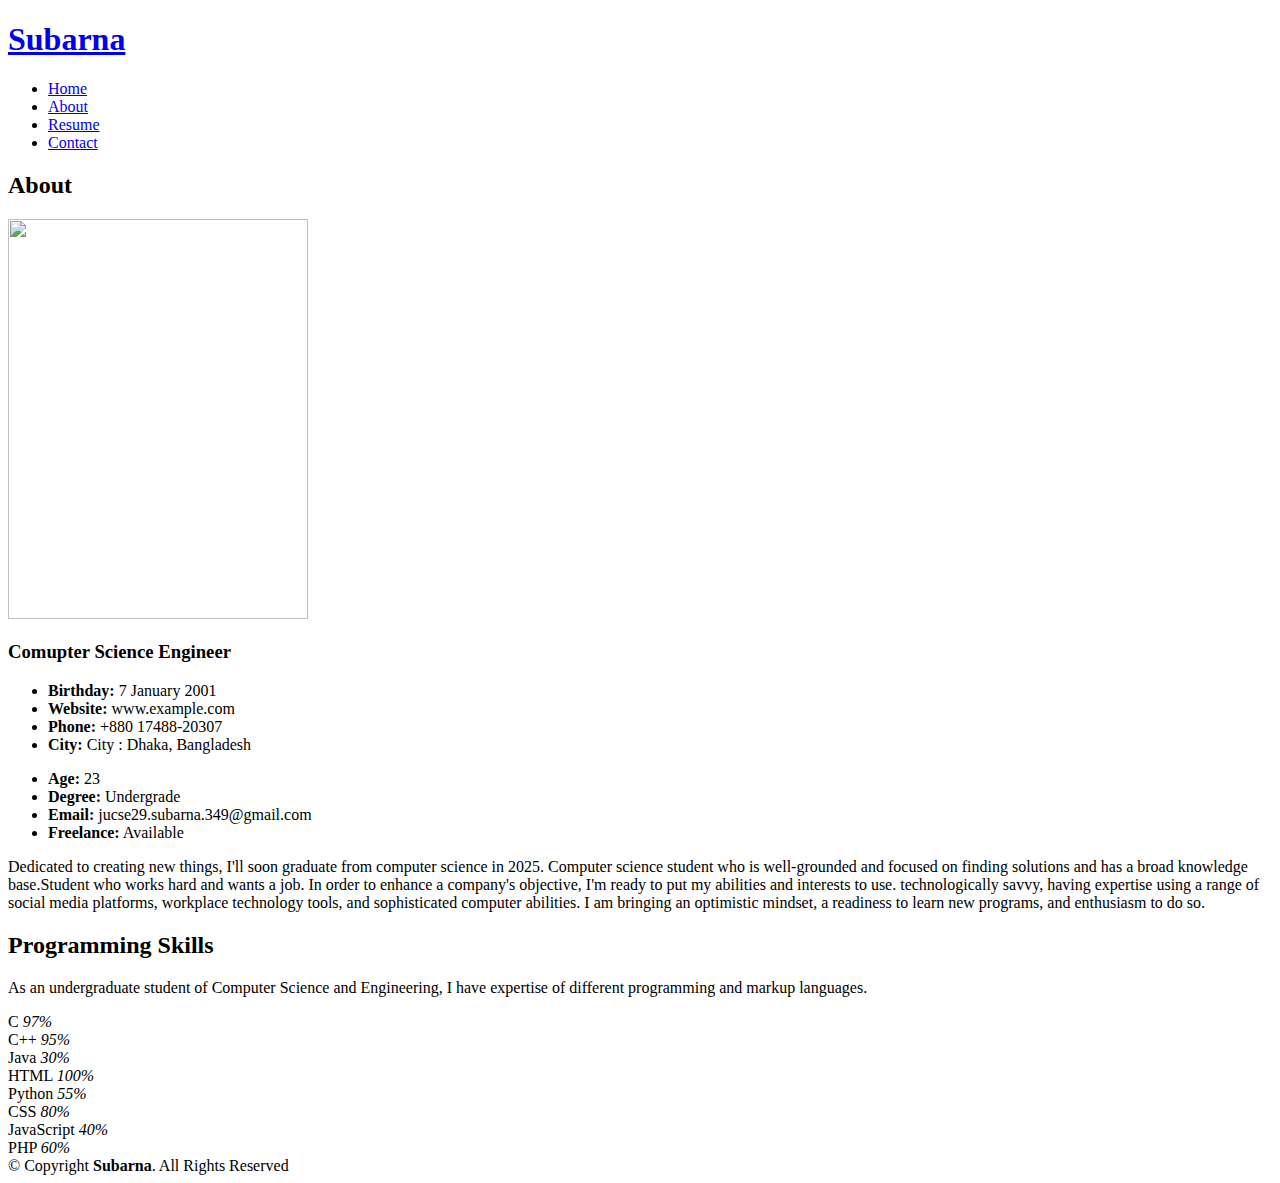
==== about.html @ f88e6828 "commit 1" ====
<!DOCTYPE html>
<html lang="en">

<head>
  <meta charset="utf-8">
  <meta content="width=device-width, initial-scale=1.0" name="viewport">

  <title>About - Subarna Saha</title>
  <meta content="" name="description">
  <meta content="" name="keywords">

  <!-- Favicons -->
  <link href="assets/img/favicon.png" rel="icon">
  <link href="assets/img/apple-touch-icon.png" rel="apple-touch-icon">

  <!-- Google Fonts -->
  <link href="https://fonts.googleapis.com/css?family=Open+Sans:300,300i,400,400i,600,600i,700,700i|Raleway:300,300i,400,400i,500,500i,600,600i,700,700i|Poppins:300,300i,400,400i,500,500i,600,600i,700,700i" rel="stylesheet">

  <!-- Vendor CSS Files -->
  <link href="assets/vendor/aos/aos.css" rel="stylesheet">
  <link href="assets/vendor/bootstrap/css/bootstrap.min.css" rel="stylesheet">
  <link href="assets/vendor/bootstrap-icons/bootstrap-icons.css" rel="stylesheet">
  <link href="assets/vendor/boxicons/css/boxicons.min.css" rel="stylesheet">
  <link href="assets/vendor/glightbox/css/glightbox.min.css" rel="stylesheet">
  <link href="assets/vendor/swiper/swiper-bundle.min.css" rel="stylesheet">

  <!-- Template Main CSS File -->
  <link href="assets/css/style.css" rel="stylesheet">

  <!-- =======================================================
  * Template Name: Kelly
  * Updated: May 30 2023 with Bootstrap v5.3.0
  * Template URL: https://bootstrapmade.com/kelly-free-bootstrap-cv-resume-html-template/
  * Author: BootstrapMade.com
  * License: https://bootstrapmade.com/license/
  ======================================================== -->
</head>

<body>

  <!-- ======= Header ======= -->
  <header id="header" class="fixed-top">
    <div class="container-fluid d-flex justify-content-between align-items-center">

      <h1 class="logo me-auto me-lg-0"><a href="index.html">Subarna</a></h1>
      <!-- Uncomment below if you prefer to use an image logo -->
      <!-- <a href="index.html" class="logo"><img src="assets/img/logo.png" alt="" class="img-fluid"></a>-->

      <nav id="navbar" class="navbar order-last order-lg-0">
        <ul>
          <li><a href="index.html">Home</a></li>
          <li><a class="active" href="about.html">About</a></li>
          <li><a href="resume.html">Resume</a></li>
          <!-- <li><a href="services.html">Services</a></li>
          <li><a href="portfolio.html">Portfolio</a></li> -->
          <li><a href="contact.html">Contact</a></li>
        </ul>
        <i class="bi bi-list mobile-nav-toggle"></i>
      </nav><!-- .navbar -->

      <div class="header-social-links">
        <!-- <a href="#" class="twitter"><i class="bi bi-twitter"></i></a> -->
        <a href="https://www.facebook.com/subarna.saha.50746444/" target="_blank" class="facebook"><i class="bi bi-facebook"></i></a>
        <!-- <a href="#" class="instagram"><i class="bi bi-instagram"></i></a> -->
        <a href="https://www.linkedin.com/in/subarna-saha-18817221b" class="linkedin" target="_blank"><i class="bi bi-linkedin"></i></i></a>
      </div>

    </div>

  </header><!-- End Header -->

  <main id="main">

    <!-- ======= About Section ======= -->
    <section id="about" class="about">
      <div class="container" data-aos="fade-up">

        <div class="section-title">
          <h2>About</h2>
          <p></p>
        </div>

        <div class="row">
          <div class="col-lg-4">
            <img src="assets/img/myPICTURE.jpg" class="img-fluid" alt="" width="300px" height="400px">
          </div>
          <div class="col-lg-8 pt-4 pt-lg-0 content">
            <h3>Comupter Science Engineer</h3>
            <!--<p class="fst-italic">
              DETAILSS
            </p>-->
            <div class="row">
              <div class="col-lg-6">
                <ul>
                  <li><i class="bi bi-rounded-right"></i> <strong>Birthday:</strong> 7 January 2001</li>
                  <li><i class="bi bi-rounded-right"></i> <strong>Website:</strong> www.example.com</li>
                  <li><i class="bi bi-rounded-right"></i> <strong>Phone:</strong> +880 17488-20307</li>
                  <li><i class="bi bi-rounded-right"></i> <strong>City:</strong> City : Dhaka, Bangladesh</li>
                </ul>
              </div>
              <div class="col-lg-6">
                <ul>
                  <li><i class="bi bi-rounded-right"></i> <strong>Age:</strong> 23</li>
                  <li><i class="bi bi-rounded-right"></i> <strong>Degree:</strong> Undergrade</li>
                  <li><i class="bi bi-rounded-right"></i> <strong>Email:</strong> jucse29.subarna.349@gmail.com</li>
                  <li><i class="bi bi-rounded-right"></i> <strong>Freelance:</strong> Available</li>
                </ul>
              </div>
            </div>
            <p>
              Dedicated to creating new things, I'll soon graduate from computer science in 2025. Computer science student who is well-grounded and focused on finding solutions and has a broad knowledge base.Student who works hard and wants a job. In order to enhance a company's objective, I'm ready to put my abilities and interests to use. technologically savvy, having expertise using a range of social 
              media platforms, workplace technology tools, and sophisticated computer abilities. I am bringing an optimistic mindset, a readiness to learn new programs, and enthusiasm to do so.
            </p>
          </div>
        </div>

      </div>
    </section><!-- End About Section -->

    <!-- ======= Skills Section ======= -->
    <section id="Programming skills" class="skills">
      <div class="container" data-aos="fade-up">

        <div class="section-title">
          <h2>Programming Skills</h2>
          <p>As an undergraduate student of Computer Science and Engineering, I have expertise of different programming and markup languages.</p>
        </div>

        <div class="row skills-content">

          <div class="col-lg-6">

            <div class="progress">
              <span class="skill">C <i class="val">97%</i></span>
              <div class="progress-bar-wrap">
                <div class="progress-bar" role="progressbar" aria-valuenow="97" aria-valuemin="0" aria-valuemax="100"></div>
              </div>
            </div>

            <div class="progress">
              <span class="skill">C++ <i class="val">95%</i></span>
              <div class="progress-bar-wrap">
                <div class="progress-bar" role="progressbar" aria-valuenow="95" aria-valuemin="0" aria-valuemax="100"></div>
              </div>
            </div>

            <div class="progress">
              <span class="skill">Java <i class="val">30%</i></span>
              <div class="progress-bar-wrap">
                <div class="progress-bar" role="progressbar" aria-valuenow="30" aria-valuemin="0" aria-valuemax="100"></div>
              </div>
            </div>

            <div class="progress">
              <span class="skill">HTML <i class="val">100%</i></span>
              <div class="progress-bar-wrap">
                <div class="progress-bar" role="progressbar" aria-valuenow="100" aria-valuemin="0" aria-valuemax="100"></div>
              </div>
            </div>

          </div>

          <div class="col-lg-6">


            <div class="progress">
              <span class="skill">Python <i class="val">55%</i></span>
              <div class="progress-bar-wrap">
                <div class="progress-bar" role="progressbar" aria-valuenow="55" aria-valuemin="0" aria-valuemax="100"></div>
              </div>
            </div>

            <div class="progress">
              <span class="skill">CSS <i class="val">80%</i></span>
              <div class="progress-bar-wrap">
                <div class="progress-bar" role="progressbar" aria-valuenow="80" aria-valuemin="0" aria-valuemax="100"></div>
              </div>
            </div>

            <div class="progress">
              <span class="skill">JavaScript <i class="val">40%</i></span>
              <div class="progress-bar-wrap">
                <div class="progress-bar" role="progressbar" aria-valuenow="40" aria-valuemin="0" aria-valuemax="100"></div>
              </div>
            </div>

            <div class="progress">
              <span class="skill">PHP <i class="val">60%</i></span>
              <div class="progress-bar-wrap">
                <div class="progress-bar" role="progressbar" aria-valuenow="60" aria-valuemin="0" aria-valuemax="100"></div>
              </div>
            </div>

          </div>

        </div>

      </div>
    </section><!-- End Skills Section -->

    <!-- ======= Facts Section ======= -->
    <!-- <section id="facts" class="facts">
      <div class="container" data-aos="fade-up">

        <div class="section-title">
          <h2>Facts</h2>
          <p>Magnam dolores commodi suscipit. Necessitatibus eius consequatur ex aliquid fuga eum quidem. Sit sint consectetur velit. Quisquam quos quisquam cupiditate. Et nemo qui impedit suscipit alias ea. Quia fugiat sit in iste officiis commodi quidem hic quas.</p>
        </div>

        <div class="row counters">

          <div class="col-lg-3 col-6 text-center">
            <span data-purecounter-start="0" data-purecounter-end="232" data-purecounter-duration="1" class="purecounter"></span>
            <p>Clients</p>
          </div>

          <div class="col-lg-3 col-6 text-center">
            <span data-purecounter-start="0" data-purecounter-end="521" data-purecounter-duration="1" class="purecounter"></span>
            <p>Projects</p>
          </div>

          <div class="col-lg-3 col-6 text-center">
            <span data-purecounter-start="0" data-purecounter-end="1463" data-purecounter-duration="1" class="purecounter"></span>
            <p>Hours Of Support</p>
          </div>

          <div class="col-lg-3 col-6 text-center">
            <span data-purecounter-start="0" data-purecounter-end="15" data-purecounter-duration="1" class="purecounter"></span>
            <p>Hard Workers</p>
          </div>

        </div>

      </div>
    </section> -->
    <!-- End Facts Section -->

    <!-- ======= Testimonials Section ======= -->
    <!-- <section id="testimonials" class="testimonials">
      <div class="container" data-aos="fade-up">

        <div class="section-title">
          <h2>Testimonials</h2>
          <p>Magnam dolores commodi suscipit. Necessitatibus eius consequatur ex aliquid fuga eum quidem. Sit sint consectetur velit. Quisquam quos quisquam cupiditate. Et nemo qui impedit suscipit alias ea. Quia fugiat sit in iste officiis commodi quidem hic quas.</p>
        </div>

        <div class="testimonials-slider swiper" data-aos="fade-up" data-aos-delay="100">
          <div class="swiper-wrapper">

            <div class="swiper-slide">
              <div class="testimonial-item">
                <img src="assets/img/testimonials/testimonials-1.jpg" class="testimonial-img" alt="">
                <h3>Saul Goodman</h3>
                <h4>Ceo &amp; Founder</h4>
                <p>
                  <i class="bx bxs-quote-alt-left quote-icon-left"></i>
                  Proin iaculis purus consequat sem cure digni ssim donec porttitora entum suscipit rhoncus. Accusantium quam, ultricies eget id, aliquam eget nibh et. Maecen aliquam, risus at semper.
                  <i class="bx bxs-quote-alt-right quote-icon-right"></i>
                </p>
              </div>
            </div>

            <div class="swiper-slide">
              <div class="testimonial-item">
                <img src="assets/img/testimonials/testimonials-2.jpg" class="testimonial-img" alt="">
                <h3>Sara Wilsson</h3>
                <h4>Designer</h4>
                <p>
                  <i class="bx bxs-quote-alt-left quote-icon-left"></i>
                  Export tempor illum tamen malis malis eram quae irure esse labore quem cillum quid cillum eram malis quorum velit fore eram velit sunt aliqua noster fugiat irure amet legam anim culpa.
                  <i class="bx bxs-quote-alt-right quote-icon-right"></i>
                </p>
              </div>
            </div>

            <div class="swiper-slide">
              <div class="testimonial-item">
                <img src="assets/img/testimonials/testimonials-3.jpg" class="testimonial-img" alt="">
                <h3>Jena Karlis</h3>
                <h4>Store Owner</h4>
                <p>
                  <i class="bx bxs-quote-alt-left quote-icon-left"></i>
                  Enim nisi quem export duis labore cillum quae magna enim sint quorum nulla quem veniam duis minim tempor labore quem eram duis noster aute amet eram fore quis sint minim.
                  <i class="bx bxs-quote-alt-right quote-icon-right"></i>
                </p>
              </div>
            </div>

            <div class="swiper-slide">
              <div class="testimonial-item">
                <img src="assets/img/testimonials/testimonials-4.jpg" class="testimonial-img" alt="">
                <h3>Matt Brandon</h3>
                <h4>Freelancer</h4>
                <p>
                  <i class="bx bxs-quote-alt-left quote-icon-left"></i>
                  Fugiat enim eram quae cillum dolore dolor amet nulla culpa multos export minim fugiat minim velit minim dolor enim duis veniam ipsum anim magna sunt elit fore quem dolore labore illum veniam.
                  <i class="bx bxs-quote-alt-right quote-icon-right"></i>
                </p>
              </div>
            </div>

            <div class="swiper-slide">
              <div class="testimonial-item">
                <img src="assets/img/testimonials/testimonials-5.jpg" class="testimonial-img" alt="">
                <h3>John Larson</h3>
                <h4>Entrepreneur</h4>
                <p>
                  <i class="bx bxs-quote-alt-left quote-icon-left"></i>
                  Quis quorum aliqua sint quem legam fore sunt eram irure aliqua veniam tempor noster veniam enim culpa labore duis sunt culpa nulla illum cillum fugiat legam esse veniam culpa fore nisi cillum quid.
                  <i class="bx bxs-quote-alt-right quote-icon-right"></i>
                </p>
              </div>
            </div>

          </div>
          <div class="swiper-pagination"></div>
        </div>

      </div>
    </section>--><!-- End Testimonials Section -->

  </main><!-- End #main -->

  <!-- ======= Footer ======= -->
  <footer id="footer">
    <div class="container">
      <div class="copyright">
        &copy; Copyright <strong><span>Subarna</span></strong>. All Rights Reserved
      </div>
      <div class="credits">
        <!-- All the links in the footer should remain intact. -->
        <!-- You can delete the links only if you purchased the pro version. -->
        <!-- Licensing information: https://bootstrapmade.com/license/ -->
        <!-- Purchase the pro version with working PHP/AJAX contact form: https://bootstrapmade.com/kelly-free-bootstrap-cv-resume-html-template/ -->
       
      </div>
    </div>
  </footer><!-- End  Footer -->

  <div id="preloader"></div>
  <a href="#" class="back-to-top d-flex align-items-center justify-content-center"><i class="bi bi-arrow-up-short"></i></a>

  <!-- Vendor JS Files -->
  <script src="assets/vendor/purecounter/purecounter_vanilla.js"></script>
  <script src="assets/vendor/aos/aos.js"></script>
  <script src="assets/vendor/bootstrap/js/bootstrap.bundle.min.js"></script>
  <script src="assets/vendor/glightbox/js/glightbox.min.js"></script>
  <script src="assets/vendor/isotope-layout/isotope.pkgd.min.js"></script>
  <script src="assets/vendor/swiper/swiper-bundle.min.js"></script>
  <script src="assets/vendor/waypoints/noframework.waypoints.js"></script>
  <script src="assets/vendor/php-email-form/validate.js"></script>

  <!-- Template Main JS File -->
  <script src="assets/js/main.js"></script>

</body>

</html>
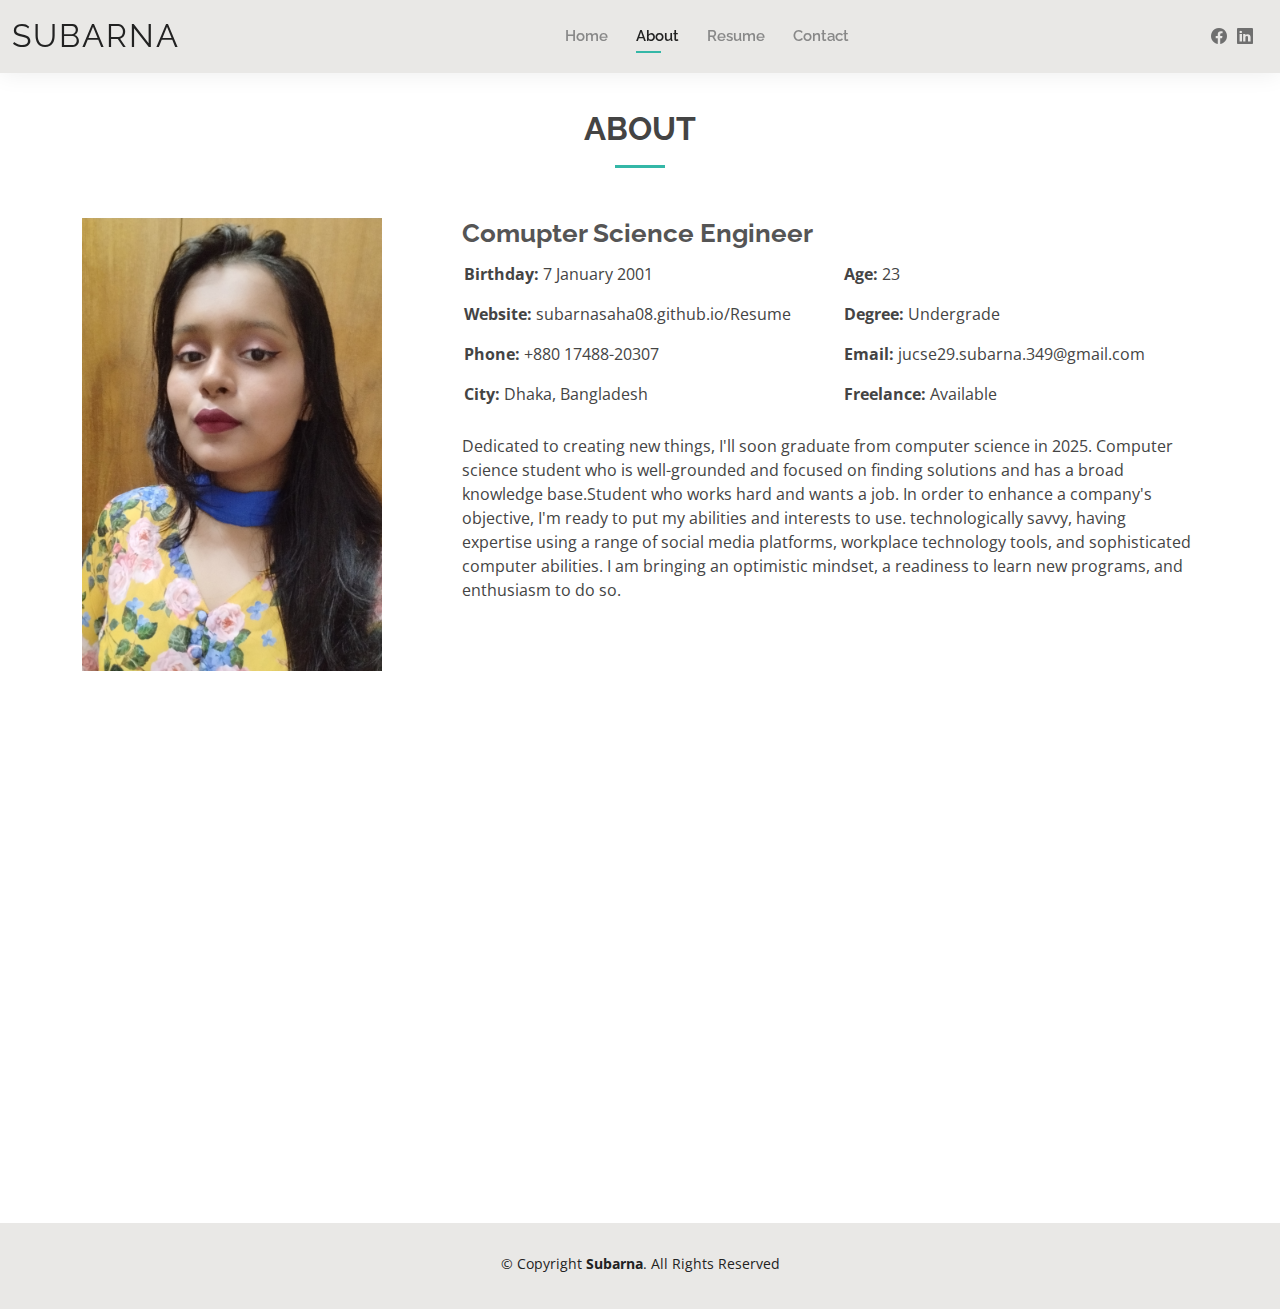
==== commit 02a97ef8: "Add files via upload" ====
--- a/about.html
+++ b/about.html
@@ -93,9 +93,9 @@
               <div class="col-lg-6">
                 <ul>
                   <li><i class="bi bi-rounded-right"></i> <strong>Birthday:</strong> 7 January 2001</li>
-                  <li><i class="bi bi-rounded-right"></i> <strong>Website:</strong> www.example.com</li>
+                  <li><i class="bi bi-rounded-right"></i> <strong>Website:</strong> subarnasaha08.github.io/Resume</li>
                   <li><i class="bi bi-rounded-right"></i> <strong>Phone:</strong> +880 17488-20307</li>
-                  <li><i class="bi bi-rounded-right"></i> <strong>City:</strong> City : Dhaka, Bangladesh</li>
+                  <li><i class="bi bi-rounded-right"></i> <strong>City:</strong> Dhaka, Bangladesh</li>
                 </ul>
               </div>
               <div class="col-lg-6">
@@ -131,16 +131,16 @@
           <div class="col-lg-6">
 
             <div class="progress">
-              <span class="skill">C <i class="val">97%</i></span>
-              <div class="progress-bar-wrap">
-                <div class="progress-bar" role="progressbar" aria-valuenow="97" aria-valuemin="0" aria-valuemax="100"></div>
-              </div>
-            </div>
-
-            <div class="progress">
-              <span class="skill">C++ <i class="val">95%</i></span>
-              <div class="progress-bar-wrap">
-                <div class="progress-bar" role="progressbar" aria-valuenow="95" aria-valuemin="0" aria-valuemax="100"></div>
+              <span class="skill">C <i class="val">85%</i></span>
+              <div class="progress-bar-wrap">
+                <div class="progress-bar" role="progressbar" aria-valuenow="85" aria-valuemin="0" aria-valuemax="100"></div>
+              </div>
+            </div>
+
+            <div class="progress">
+              <span class="skill">C++ <i class="val">75%</i></span>
+              <div class="progress-bar-wrap">
+                <div class="progress-bar" role="progressbar" aria-valuenow="75" aria-valuemin="0" aria-valuemax="100"></div>
               </div>
             </div>
 
@@ -152,9 +152,9 @@
             </div>
 
             <div class="progress">
-              <span class="skill">HTML <i class="val">100%</i></span>
-              <div class="progress-bar-wrap">
-                <div class="progress-bar" role="progressbar" aria-valuenow="100" aria-valuemin="0" aria-valuemax="100"></div>
+              <span class="skill">HTML <i class="val">90%</i></span>
+              <div class="progress-bar-wrap">
+                <div class="progress-bar" role="progressbar" aria-valuenow="90" aria-valuemin="0" aria-valuemax="100"></div>
               </div>
             </div>
 
@@ -164,30 +164,30 @@
 
 
             <div class="progress">
-              <span class="skill">Python <i class="val">55%</i></span>
-              <div class="progress-bar-wrap">
-                <div class="progress-bar" role="progressbar" aria-valuenow="55" aria-valuemin="0" aria-valuemax="100"></div>
-              </div>
-            </div>
-
-            <div class="progress">
-              <span class="skill">CSS <i class="val">80%</i></span>
-              <div class="progress-bar-wrap">
-                <div class="progress-bar" role="progressbar" aria-valuenow="80" aria-valuemin="0" aria-valuemax="100"></div>
-              </div>
-            </div>
-
-            <div class="progress">
-              <span class="skill">JavaScript <i class="val">40%</i></span>
+              <span class="skill">Python <i class="val">40%</i></span>
               <div class="progress-bar-wrap">
                 <div class="progress-bar" role="progressbar" aria-valuenow="40" aria-valuemin="0" aria-valuemax="100"></div>
               </div>
             </div>
 
             <div class="progress">
-              <span class="skill">PHP <i class="val">60%</i></span>
-              <div class="progress-bar-wrap">
-                <div class="progress-bar" role="progressbar" aria-valuenow="60" aria-valuemin="0" aria-valuemax="100"></div>
+              <span class="skill">CSS <i class="val">40%</i></span>
+              <div class="progress-bar-wrap">
+                <div class="progress-bar" role="progressbar" aria-valuenow="40" aria-valuemin="0" aria-valuemax="100"></div>
+              </div>
+            </div>
+
+            <div class="progress">
+              <span class="skill">JavaScript <i class="val">30%</i></span>
+              <div class="progress-bar-wrap">
+                <div class="progress-bar" role="progressbar" aria-valuenow="30" aria-valuemin="0" aria-valuemax="100"></div>
+              </div>
+            </div>
+
+            <div class="progress">
+              <span class="skill">PHP <i class="val">25%</i></span>
+              <div class="progress-bar-wrap">
+                <div class="progress-bar" role="progressbar" aria-valuenow="25" aria-valuemin="0" aria-valuemax="100"></div>
               </div>
             </div>
 
